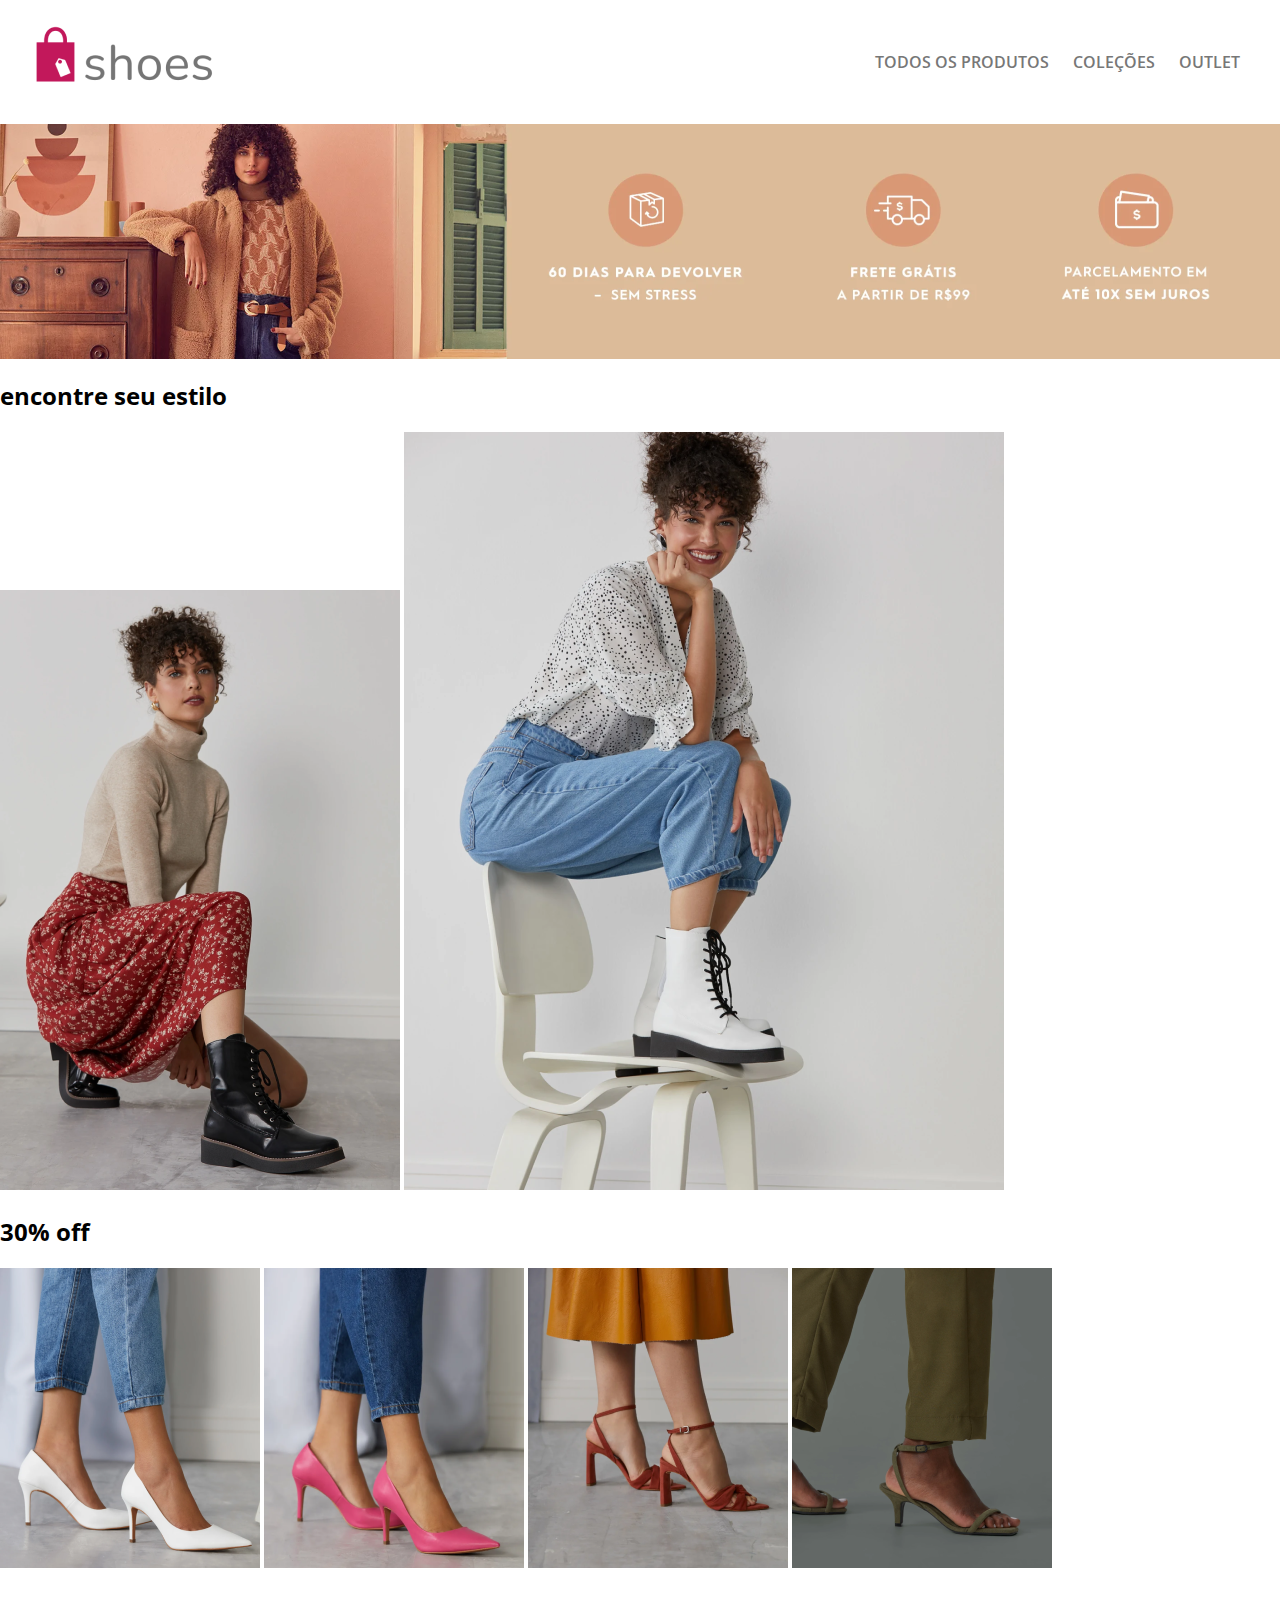
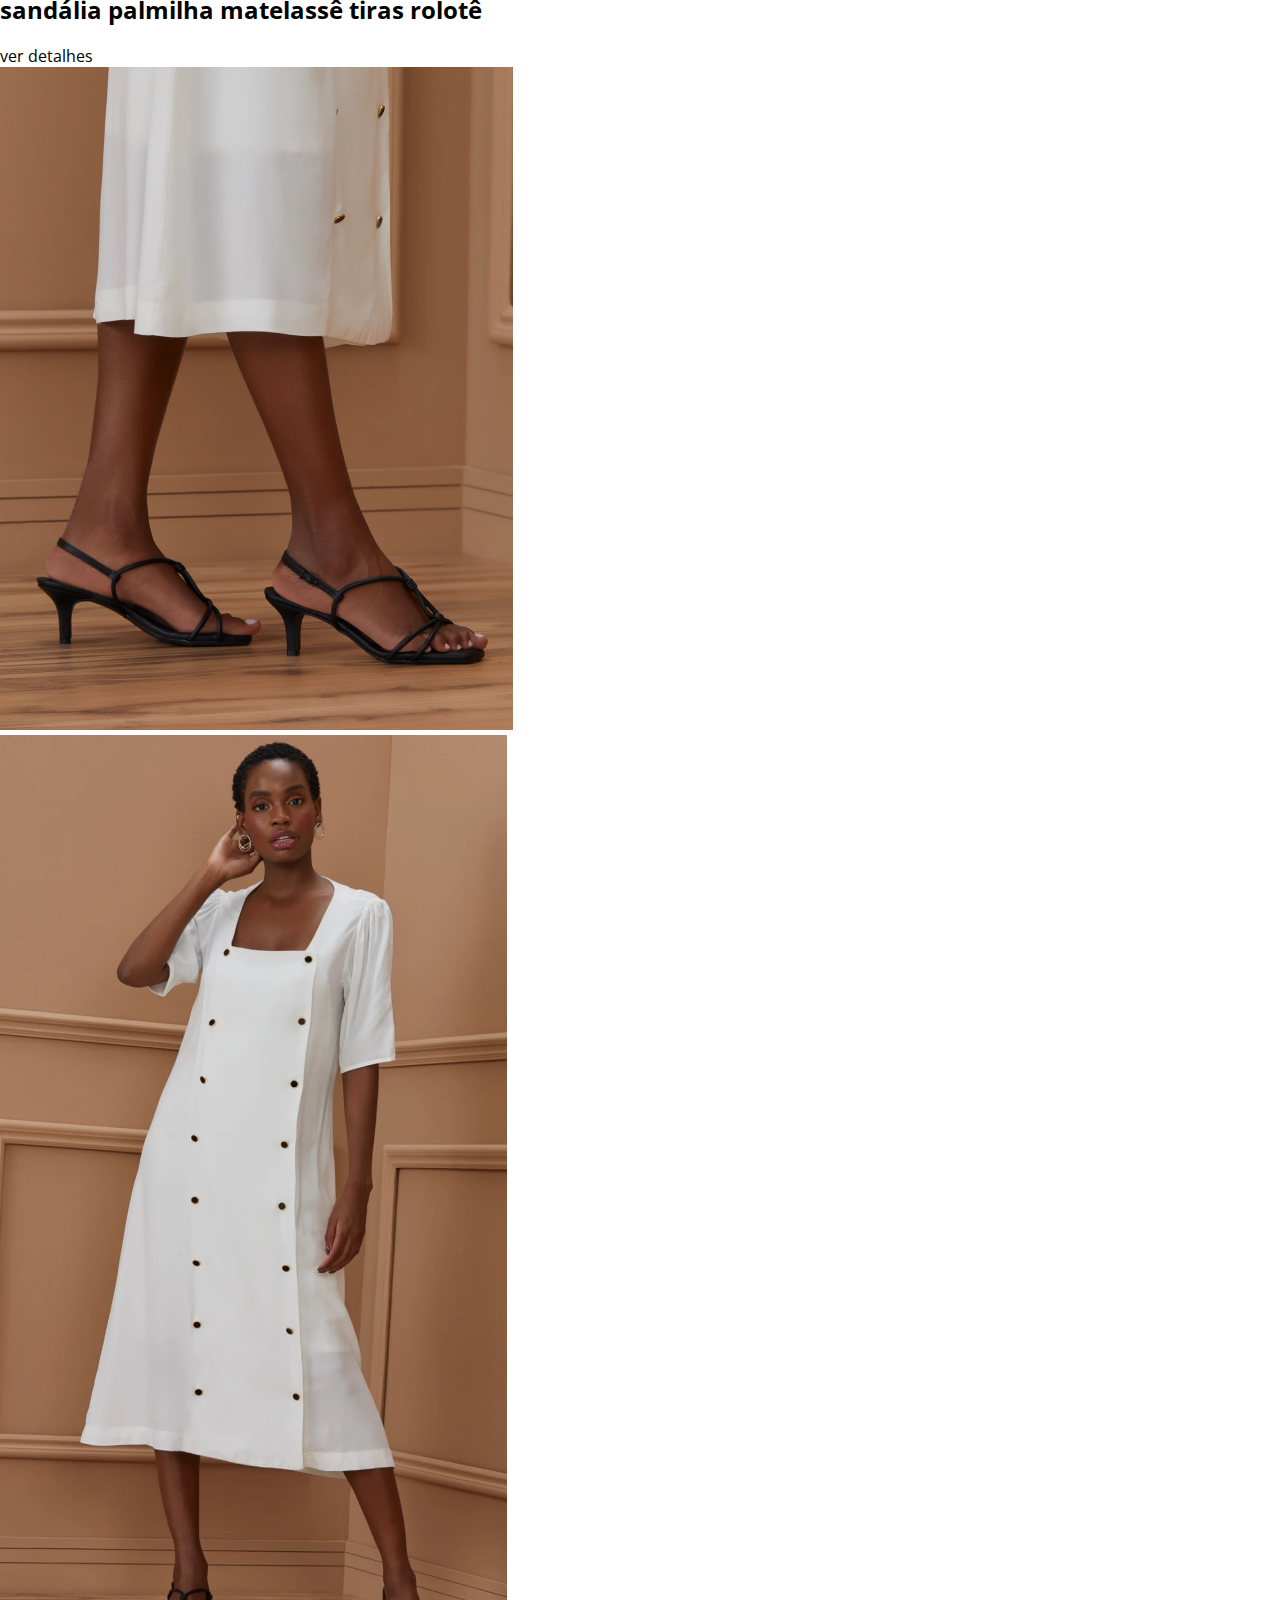
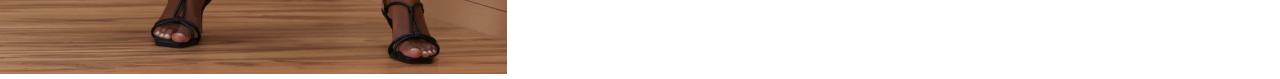
==== index.html @ c6f13b26 "Criando estrutura do projeto Shoes Store" ====
<!DOCTYPE html>
<html lang="en">
<head>
    <meta charset="UTF-8">
    <meta http-equiv="X-UA-Compatible" content="IE=edge">
    <meta name="viewport" content="width=device-width, initial-scale=1.0">
    <link rel="preconnect" href="https://fonts.gstatic.com">
    <link href="https://fonts.googleapis.com/css2?family=Open+Sans:wght@400;600;800&display=swap" rel="stylesheet">
    <link rel="stylesheet" href="css/style.css">
    <title>Shoes Store</title>
</head>
<body>
    <header class="container">
        <img src="./img/logo-color.png" alt="Logo">
        <nav>
            <a href="#" class="nav-link">Todos os produtos</a>
            <a href="#" class="nav-link">Coleções</a>
            <a href="#" class="nav-link">Outlet</a>
        </nav>
    </header>
    <main class="container">
        <section class="banner"></section>
        <section class="encontre-seu-estilo">
            <h2>encontre seu estilo</h2>
            <div class="featured">
                <img src="../img/photoshoot-1.png" alt="Photoshoot 1">
                <img src="../img/photoshoot-2.png" alt="Photoshoot 2">
            </div>
        </section>
        <section class="30-off">
            <h2>30% off</h2>
            <div class="promo">
                <img src="../img/shoes1.png" alt="Shoe 1">
                <img src="../img/shoes2.png" alt="Shoe 2">
                <img src="../img/shoes3.png" alt="Shoe 3">
                <img src="../img/shoes4.png" alt="Shoe 4">
            </div>
        </section>
        <section class="detalhes-sandalia">
            <div class="coluna">
                <h2>sandália palmilha matelassê tiras rolotê</h2>
                <div class="button">ver detalhes</div>
                <img src="../img/photoshoot-3.png" alt="Photoshoot 3">
            </div>
            <div class="coluna">
                <img src="../img/photoshoot-4.png" alt="Photoshoot 4">
            </div>
        </section>
    </main>

    <footer>

    </footer>
</body>
</html>
---- css/style.css ----
* {
    box-sizing: border-box;
}

body {
    font-family: 'Open Sans', sans-serif;
    margin: 0;
}

.container {
    width: 100%;
    max-width: 1280px;
    margin: 0 auto;
}

header {
    display: flex;
    align-items: center;
    justify-content: space-between;
    padding: 10px 20px;
}

.nav-link {
    color: #777;
    font-weight: 600;
    text-decoration: none;
    text-transform: uppercase;
    padding-right: 20px;
}

.banner {
    background-image: url(../img/banner.png);
    height: 235px;
}
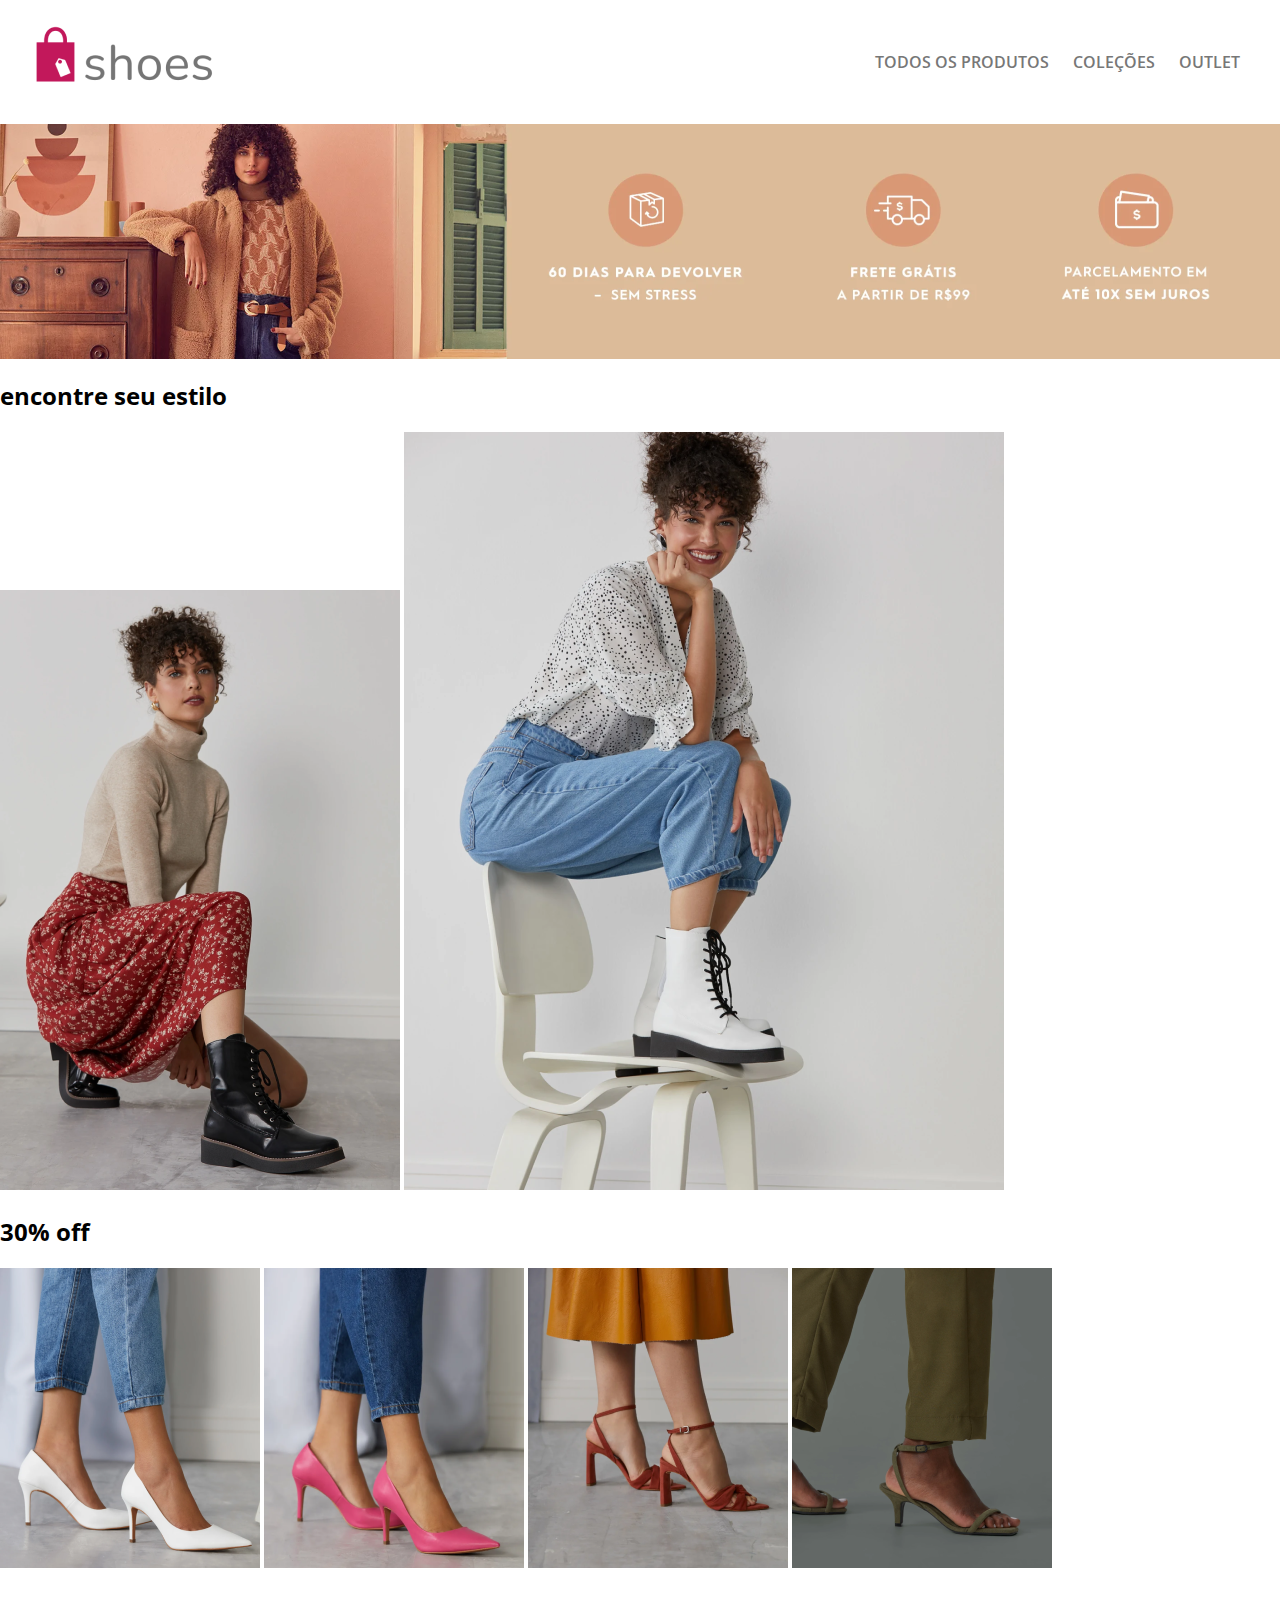
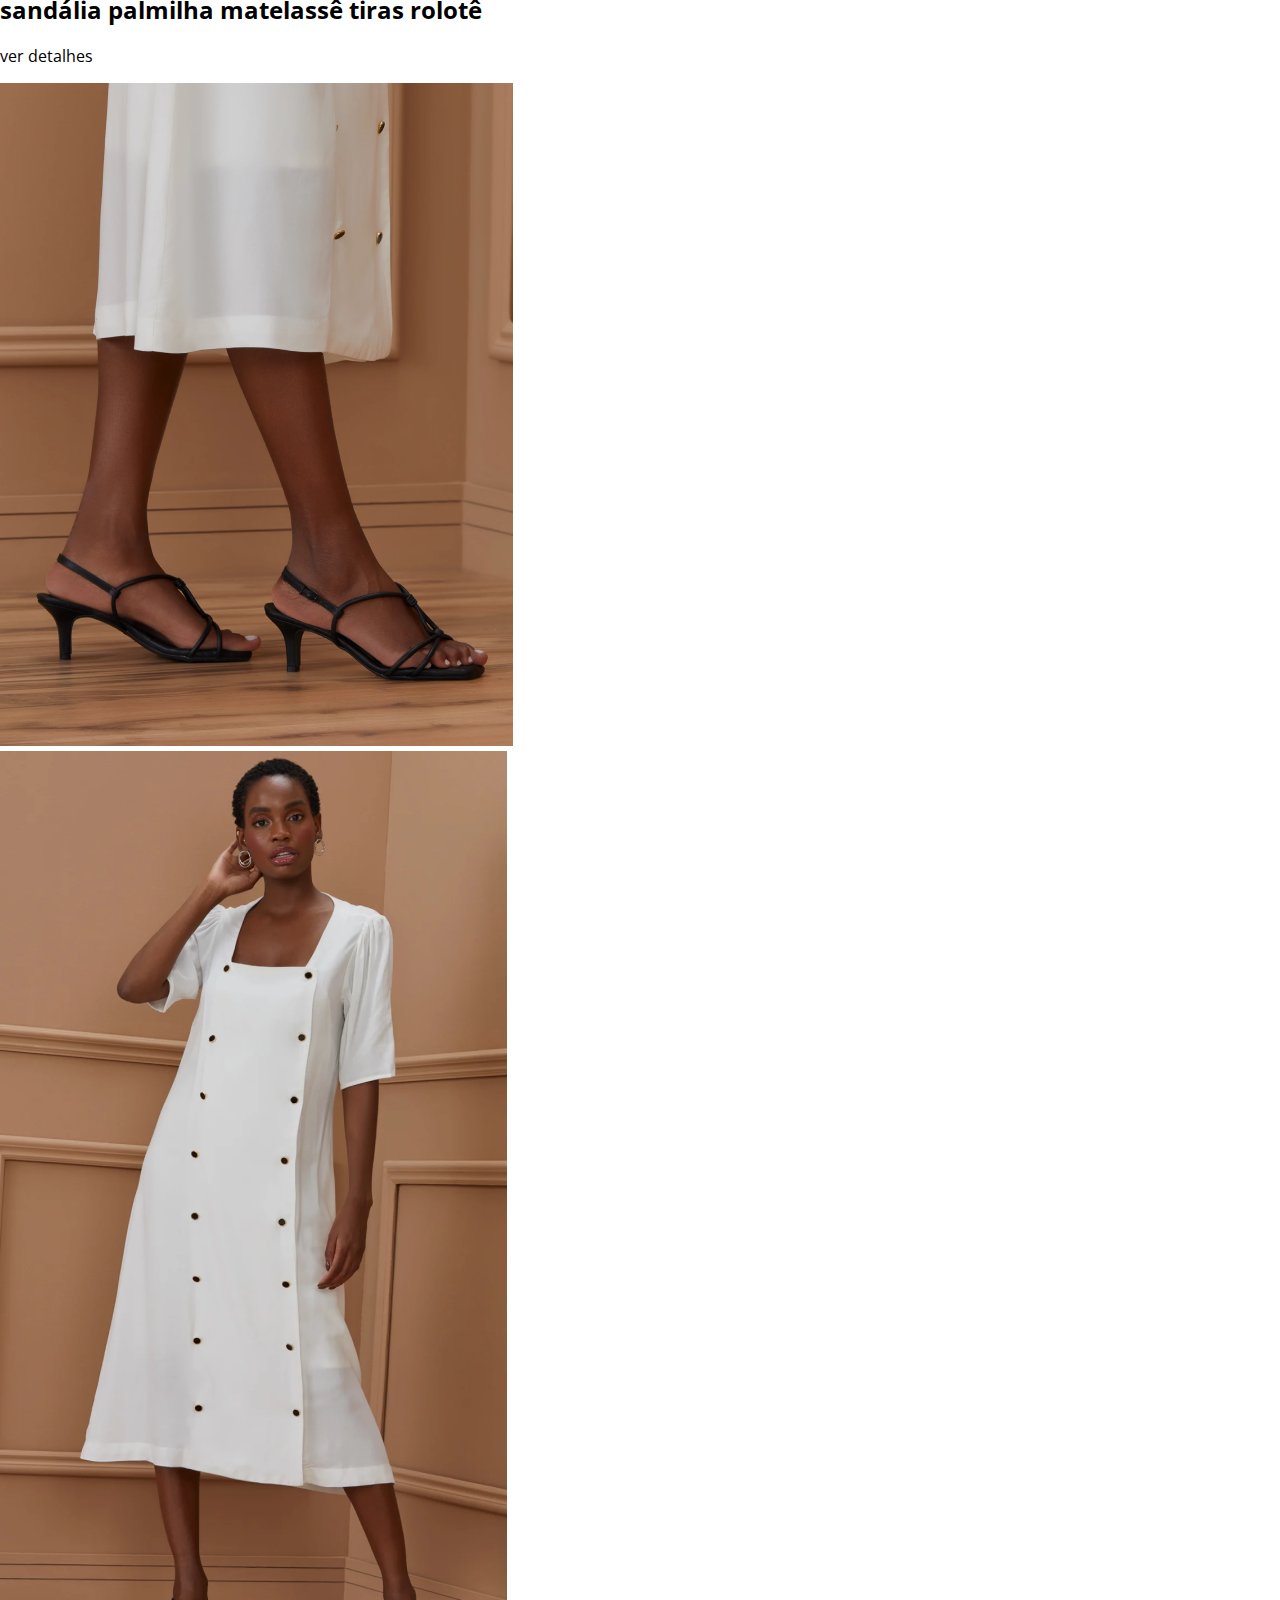
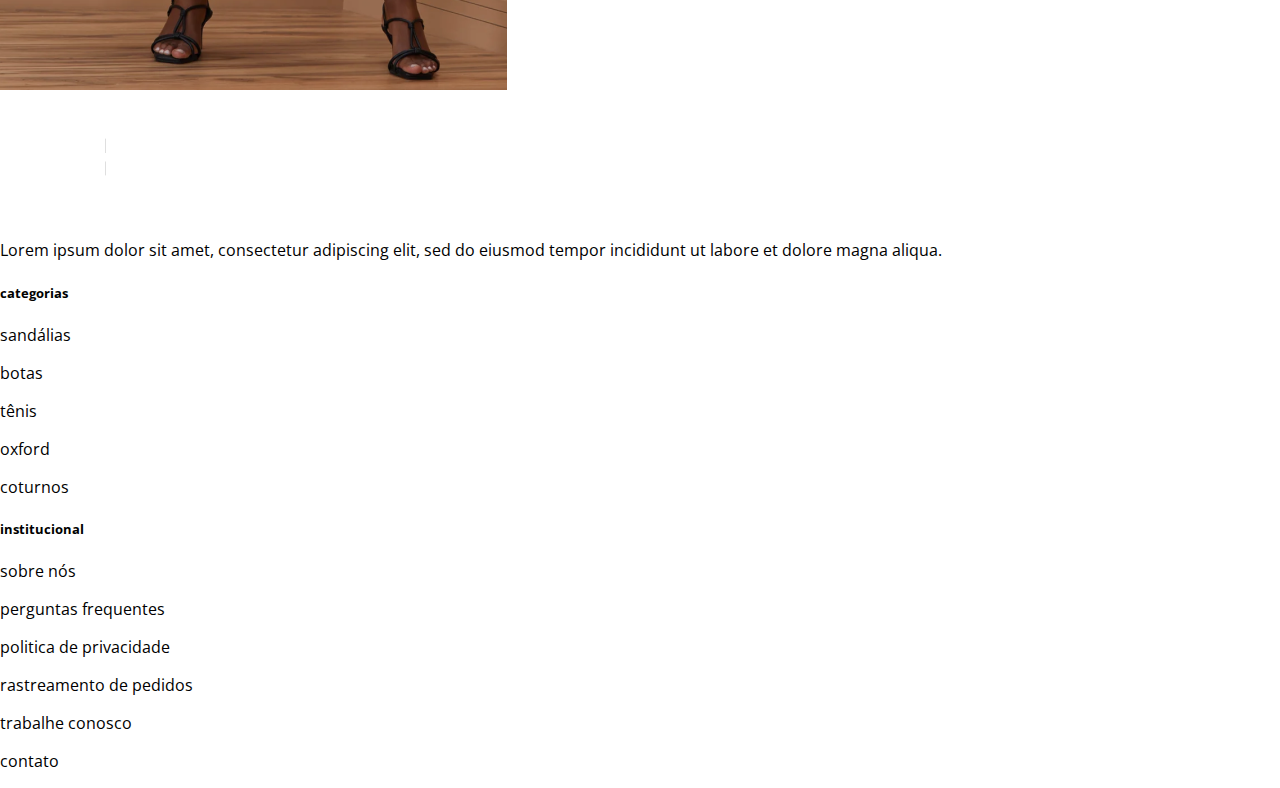
==== commit c87d8125: "Atualizando estrutura do footer da página" ====
--- a/index.html
+++ b/index.html
@@ -9,6 +9,7 @@
     <link rel="stylesheet" href="css/style.css">
     <title>Shoes Store</title>
 </head>
+
 <body>
     <header class="container">
         <img src="./img/logo-color.png" alt="Logo">
@@ -39,7 +40,9 @@
         <section class="detalhes-sandalia">
             <div class="coluna">
                 <h2>sandália palmilha matelassê tiras rolotê</h2>
-                <div class="button">ver detalhes</div>
+                <div class="button">
+                    <p>ver detalhes</p>
+                </div>
                 <img src="../img/photoshoot-3.png" alt="Photoshoot 3">
             </div>
             <div class="coluna">
@@ -48,8 +51,28 @@
         </section>
     </main>
 
-    <footer>
-
+    <footer class="container">
+        <section class="geral">
+            <img src="img\logo-white.png" alt="Logo">  
+            <p>Lorem ipsum dolor sit amet, consectetur adipiscing elit, sed do eiusmod tempor incididunt ut labore et dolore magna aliqua.</p>
+        </section>
+        <section class="categorias">
+            <h5>categorias</h5> 
+            <p>sandálias</p>
+            <p>botas</p>
+            <p>tênis</p>
+            <p>oxford</p>
+            <p>coturnos</p>
+        </section>
+        <section class="institucional">
+            <h5>institucional</h5>
+            <p>sobre nós</p>
+            <p>perguntas frequentes</p>
+            <p>politica de privacidade</p>
+            <p>rastreamento de pedidos</p>
+            <p>trabalhe conosco</p>
+            <p>contato</p>
+        </section>
     </footer>
 </body>
 </html>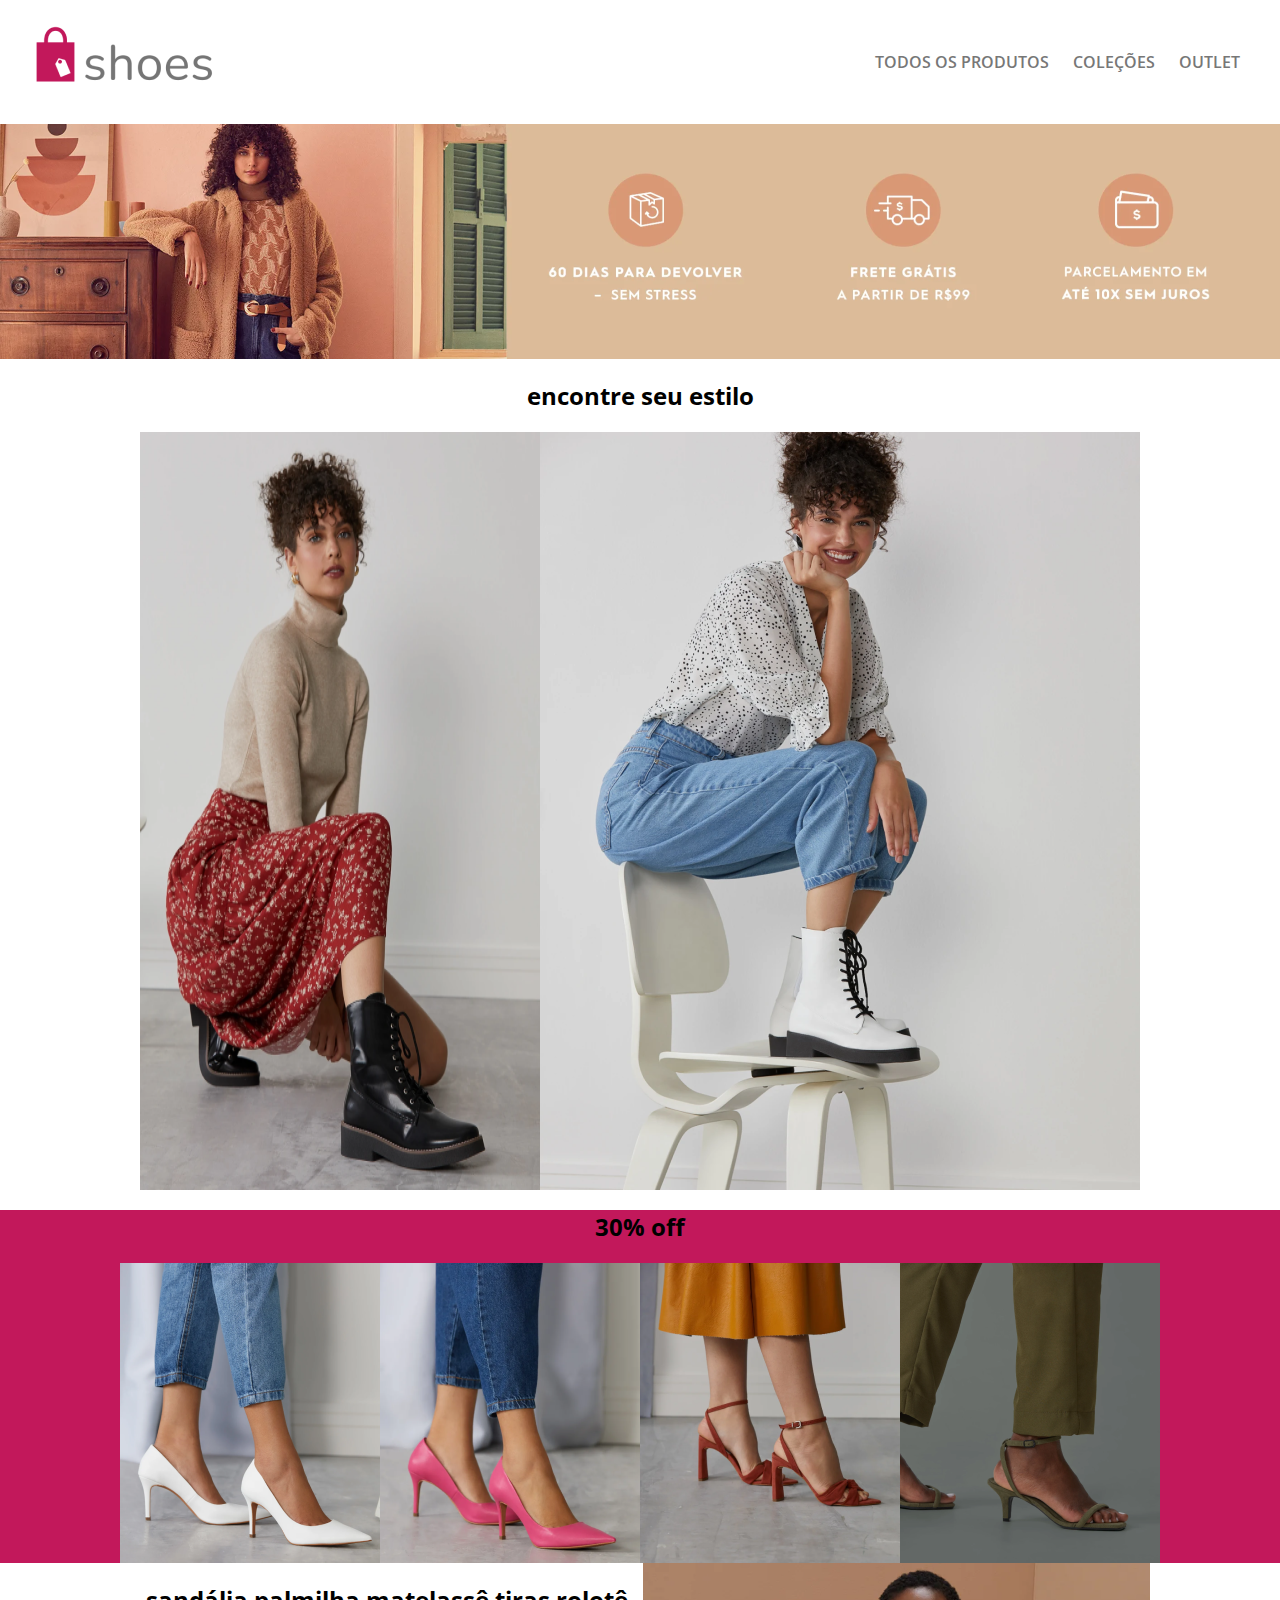
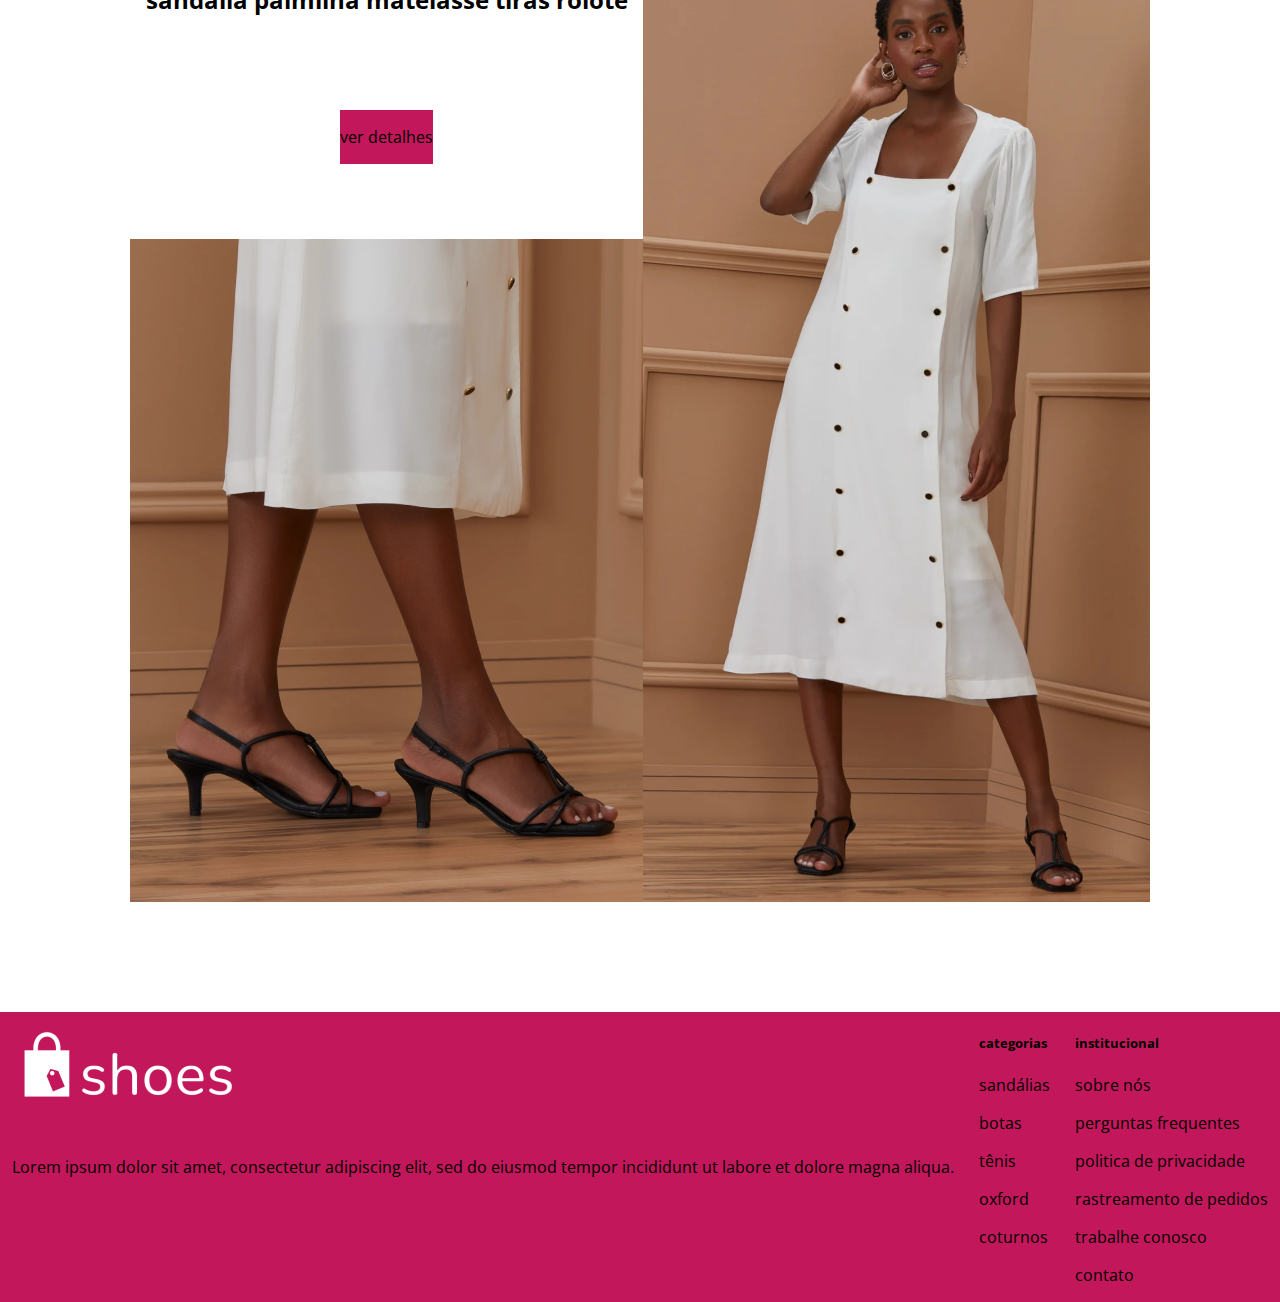
==== commit d356c1dd: "Criando página "Trabalhe Conosco" para a aula de Form" ====
--- a/index.html
+++ b/index.html
@@ -28,7 +28,7 @@
                 <img src="../img/photoshoot-2.png" alt="Photoshoot 2">
             </div>
         </section>
-        <section class="30-off">
+        <section class="trinta-off">
             <h2>30% off</h2>
             <div class="promo">
                 <img src="../img/shoes1.png" alt="Shoe 1">
--- a/css/style.css
+++ b/css/style.css
@@ -1,3 +1,5 @@
+/* Aula de Flexbox */
+
 * {
     box-sizing: border-box;
 }
@@ -28,8 +30,116 @@
     padding-right: 20px;
 }
 
+main {
+    padding-bottom: 110px;
+}
+
 .banner {
     background-image: url(../img/banner.png);
     height: 235px;
 }
 
+/* Aula de Form - Especifico para "trabalhe-conosco.html" */
+
+.contato {
+    display: flex;
+}
+
+.contact-heading {
+    font-size: 40px;
+    font-weight: 600;
+    color: #575757;
+}
+
+form, article {
+    flex: 1;
+}
+
+form {
+    display: flex;
+    flex-direction: column;
+    margin-right: 40px;
+    color: #9b9b9b;
+}
+
+input, select {
+    margin-bottom: 15px;
+    padding: 5px 10px;
+    border: solid 1px #9b9b9b;
+}
+
+label {
+    font-size: 18px;
+    margin-bottom: 5px;
+}
+
+.curriculo {
+    display: flex;
+    margin: 22px 0;
+}
+
+button#upload {
+    background-color: #C4C4C4;
+    color: #FFFFFF;
+    font-size: 20px;
+    border: none;
+    width: 118px;
+    padding: 0 10px;
+    margin-left: 20px;
+}
+
+button#submit {
+    background-color: #C2185B;
+    color: #FFFFFF;
+    font-weight: 700;
+    font-size: 20px;
+    border: none;
+    padding: 5px 10px;
+}
+
+/* Atividade - Parte 1 */
+
+.encontre-seu-estilo h2 {
+    text-align: center;
+}
+
+.featured {
+    display: flex;
+    justify-content: center;
+}
+
+.trinta-off {
+    background-color: #C2185B;
+}
+
+.trinta-off h2 {
+    text-align: center;
+}
+
+.promo {
+    display: flex;
+    justify-content: center;
+}
+
+.detalhes-sandalia {
+    display: flex;
+    justify-content: center;
+}
+
+.detalhes-sandalia > .coluna {
+    display: flex;
+    flex-direction: column;
+    align-items: center;
+    justify-content: space-between;
+}
+
+.button {
+    background-color: #C2185B;
+}
+
+footer {
+    background-color: #C2185B;
+    display: flex;
+    justify-content: space-around;
+    align-items: flex-start;
+}
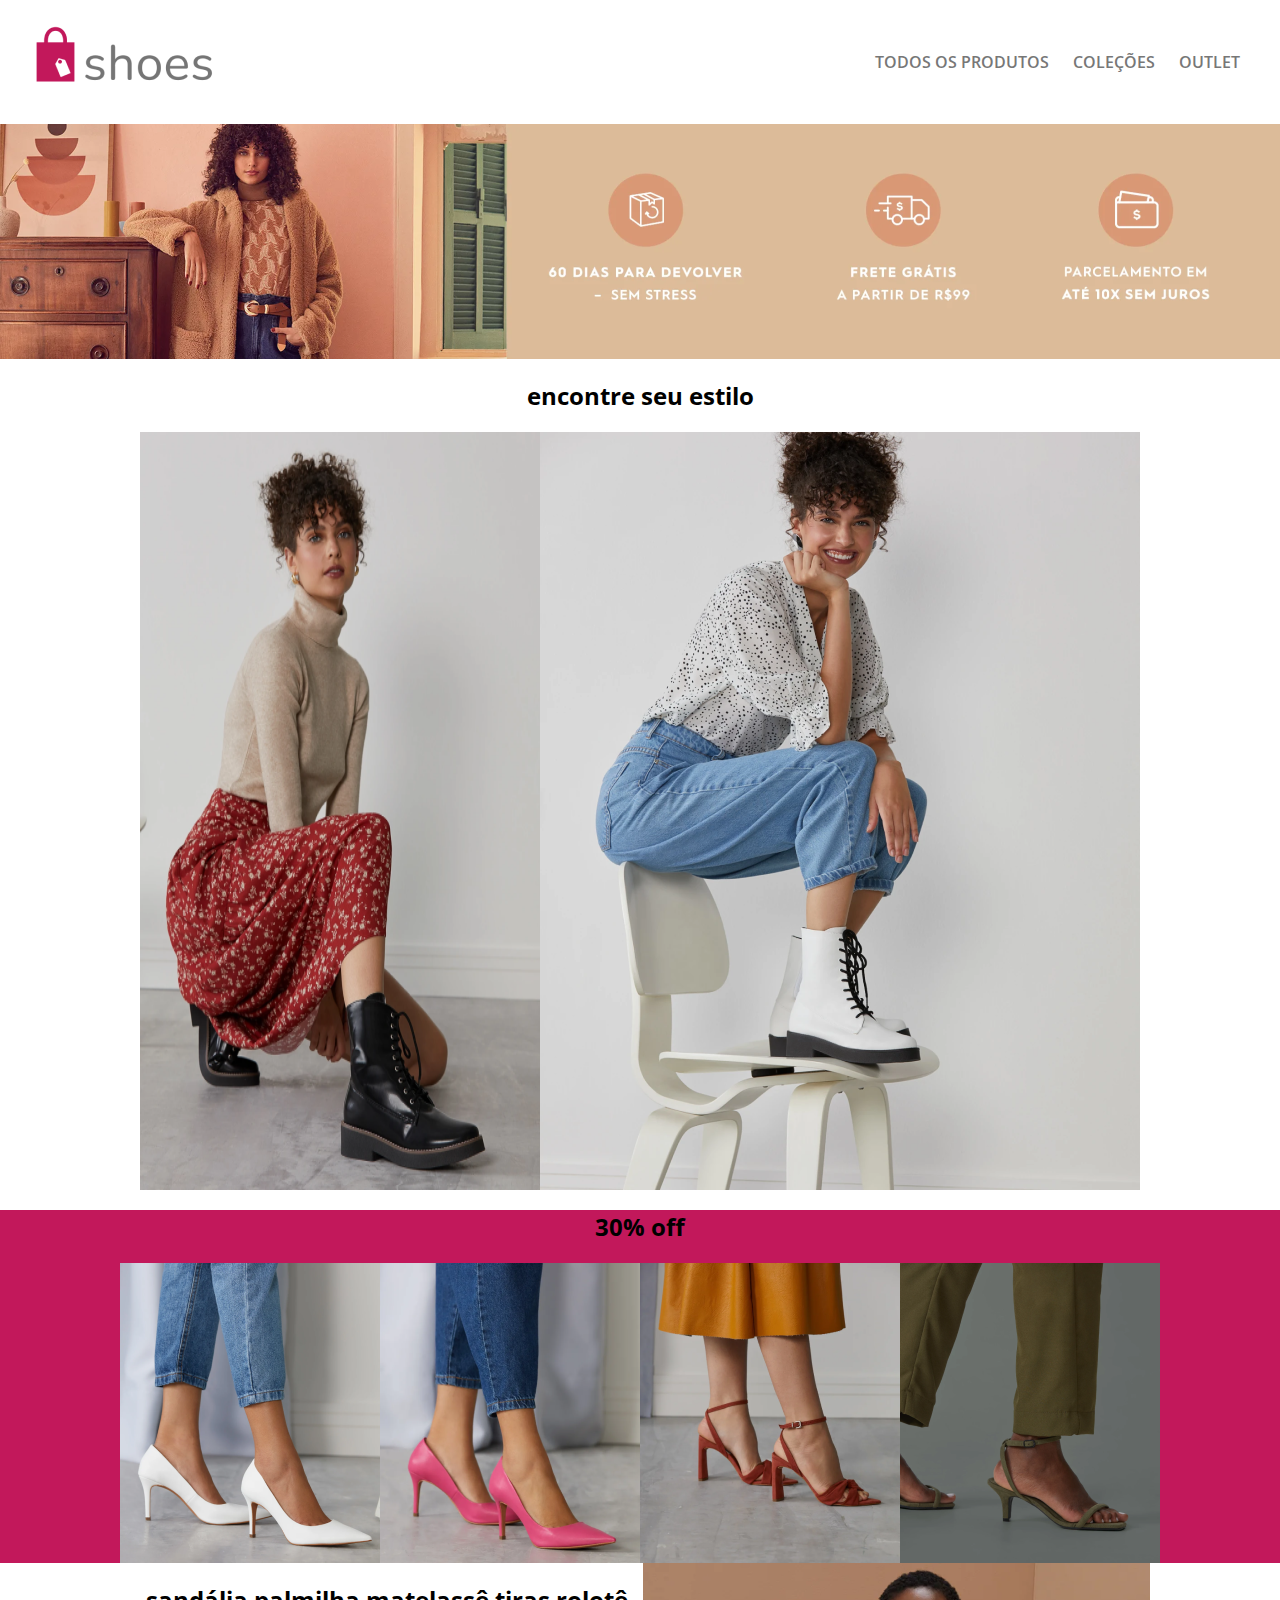
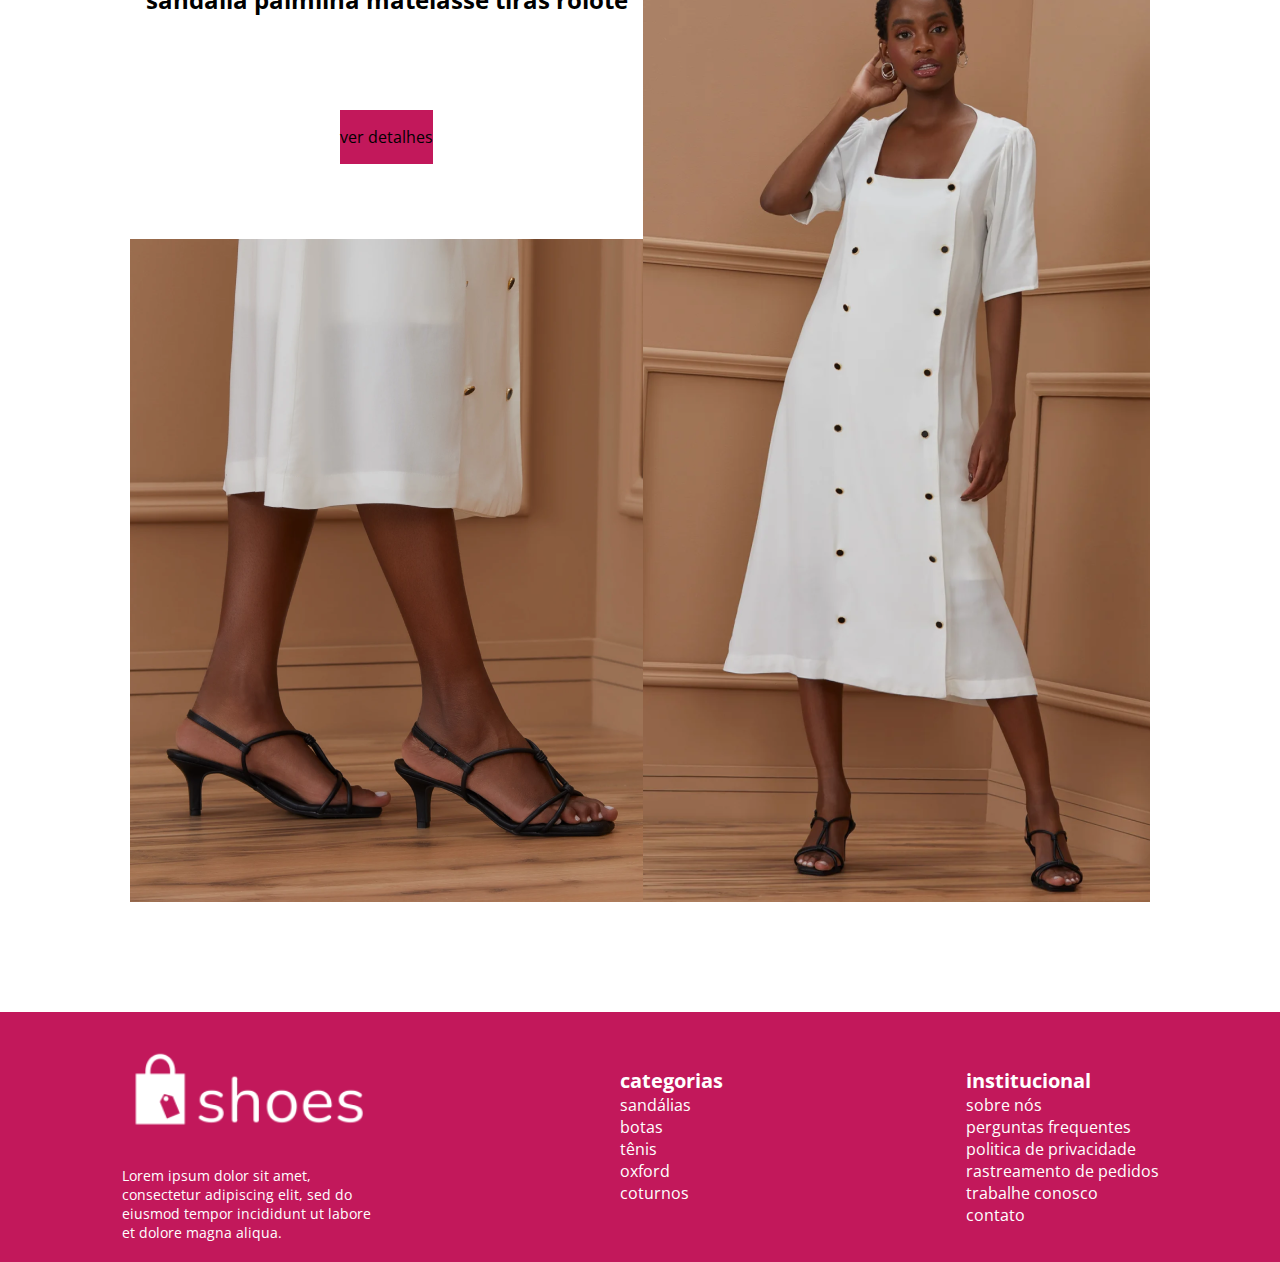
==== commit dbd9a384: "Estilo do footer + links entre as páginas" ====
--- a/index.html
+++ b/index.html
@@ -54,7 +54,10 @@
     <footer class="container">
         <section class="geral">
             <img src="img\logo-white.png" alt="Logo">  
-            <p>Lorem ipsum dolor sit amet, consectetur adipiscing elit, sed do eiusmod tempor incididunt ut labore et dolore magna aliqua.</p>
+            <p>
+                Lorem ipsum dolor sit amet, consectetur adipiscing elit, sed do
+                eiusmod tempor incididunt ut labore et dolore magna aliqua.
+            </p>
         </section>
         <section class="categorias">
             <h5>categorias</h5> 
@@ -70,7 +73,9 @@
             <p>perguntas frequentes</p>
             <p>politica de privacidade</p>
             <p>rastreamento de pedidos</p>
-            <p>trabalhe conosco</p>
+            <a href="trabalhe-conosco.html">
+                <p>trabalhe conosco</p>
+            </a>
             <p>contato</p>
         </section>
     </footer>
--- a/css/style.css
+++ b/css/style.css
@@ -30,16 +30,20 @@
     padding-right: 20px;
 }
 
-main {
-    padding-bottom: 110px;
-}
-
 .banner {
     background-image: url(../img/banner.png);
     height: 235px;
 }
 
 /* Aula de Form - Especifico para "trabalhe-conosco.html" */
+
+header.trabalhe-conosco {
+  box-shadow: 0px 1px 20px rgba(159, 159, 159, 0.65);
+}
+
+.conteudo-principal {
+  margin: 25px 80px 55px 120px;
+}
 
 .contato {
     display: flex;
@@ -58,7 +62,7 @@
 form {
     display: flex;
     flex-direction: column;
-    margin-right: 40px;
+    margin-right: 60px;
     color: #9b9b9b;
 }
 
@@ -124,6 +128,7 @@
 .detalhes-sandalia {
     display: flex;
     justify-content: center;
+    padding-bottom: 110px;
 }
 
 .detalhes-sandalia > .coluna {
@@ -139,7 +144,226 @@
 
 footer {
     background-color: #C2185B;
+    color: #FFFFFF;
+    height: 250px;
     display: flex;
     justify-content: space-around;
     align-items: flex-start;
 }
+
+footer .geral {
+  font-size: 14px;
+  width: 255px;
+  padding-top: 20px;
+  display: flex;
+  flex-direction: column;
+  justify-content: center;
+}
+
+.categorias, .institucional {
+  margin: 55px 0;
+}
+
+footer h5 {
+  font-weight: 700;
+  font-size: 20px;
+  margin: 0;
+}
+
+footer a {
+  text-decoration: none;
+  color: #FFFFFF;
+}
+
+footer p {
+  margin: 0;
+}
+
+
+/* 
+h2 {
+  font-family: "Open Sans";
+  font-style: normal;
+  font-weight: 800;
+  font-size: 60px;
+  line-height: 82px;
+  text-align: center;
+  color: #000000;
+  padding-top: 68px;
+  padding-bottom: 82px;
+}
+
+.featured {
+  display: flex;
+  justify-content: space-evenly;
+  align-items: center;
+  padding-bottom: 207px;
+}
+
+.off {
+  display: flex;
+  flex-direction: column;
+  justify-content: space-evenly;
+  width: 1280px;
+  height: 662px;
+  left: 0px;
+  top: 1554px;
+  background: #C2185B;
+}
+
+h3 {
+  margin: 0;
+  font-family: "Open Sans";
+  font-style: normal;
+  font-weight: 800;
+  font-size: 44px;
+  line-height: 60px;
+  color: #FFFFFF;
+  text-align: center;
+  text-transform: uppercase;
+}
+
+.promo {
+  display: flex;
+  align-items: flex-start;
+  justify-content: space-evenly;
+  padding-bottom: 50px;
+}
+
+.promo1 {
+  width: 260px;
+  height: 388px;
+  left: 102px;
+  top: 1729px;
+  background: #FFFFFF;
+  box-shadow: 0px 2px 6px rgba(0, 0, 0, 0.25);
+}
+
+.produto {
+  text-transform: uppercase;
+  font-family: "Open Sans";
+  font-weight: 600;
+  font-size: 16px;
+  line-height: 22px;
+  color: #000000;
+  padding-top: 18px;
+  padding-left: 11px;
+}
+
+.preco {
+  font-family: "Open Sans";
+  font-style: normal;
+  font-weight: normal;
+  font-size: 16px;
+  line-height: 22px;
+  color: #000000;
+  padding-bottom: 18px;
+  padding-left: 11px;
+}
+
+.detalhes-sandalia {
+      display:flex;
+      flex-direction: row;
+      margin: 163px 105px 125px 127px;
+  }
+
+.coluna {
+    display:flex;
+    flex-direction: column;
+    justify-content: space-between;
+    padding-right: 28px;
+}
+
+.sandalia {
+    margin: 0;
+    text-transform: uppercase;
+    font-family: "Open Sans";
+    font-style: normal;
+    font-weight: 600;
+    font-size: 39px;
+    line-height: 53px;
+}
+
+.button {
+  width: 403px;
+  height: 99px;
+  left: 127px;
+  top: 2501px;
+  background: #C2185B;
+}
+
+.button p {
+  margin: 0;
+  font-family: "Open Sans";
+  font-style: normal;
+  font-weight: 600;
+  font-size: 39px;
+  line-height: 53px;
+  color: #FFFFFF;
+  text-align: center;
+  padding-top: 23px;
+  padding-bottom: 23px;
+}
+
+footer {
+  display: flex;
+  align-items: center;
+  justify-content: space-between;
+  margin: 0 auto;
+  width: 1280px;
+  height: 248px;
+  left: 0px;
+  top: 3434px;
+  background: #C2185B;
+}
+
+footer .geral p {
+  margin-left: 127px;
+  width: 255px;
+  height: 91px;
+  left: 128px;
+  top: 3553px;
+  font-family: Open Sans;
+  font-style: normal;
+  font-weight: normal;
+  font-size: 14px;
+  line-height: 19px;
+  color: #FFFFFF;
+}
+
+footer .geral img {
+  padding-left: 127px;
+}
+
+h5 {
+  margin: 0;
+  font-family: "Open Sans";
+  font-style: normal;
+  font-weight: bold;
+  font-size: 20px;
+  line-height: 27px;
+  color: #FFFFFF;
+}
+.categorias {
+  margin-left: 150px;
+  width: 104px;
+  height: 137px;
+  font-family: "Open Sans";
+  font-style: normal;
+  font-weight: 400;
+  font-size: 16px;
+  line-height: 21px;
+  color: #FFFFFF;
+}
+
+.institucional {
+  margin-right: 148px;
+  width: 246px;
+  height: 161px;
+  font-family: "Open Sans";
+  font-style: normal;
+  font-weight: 400;
+  font-size: 16px;
+  line-height: 21px;
+  color: #FFFFFF;
+} */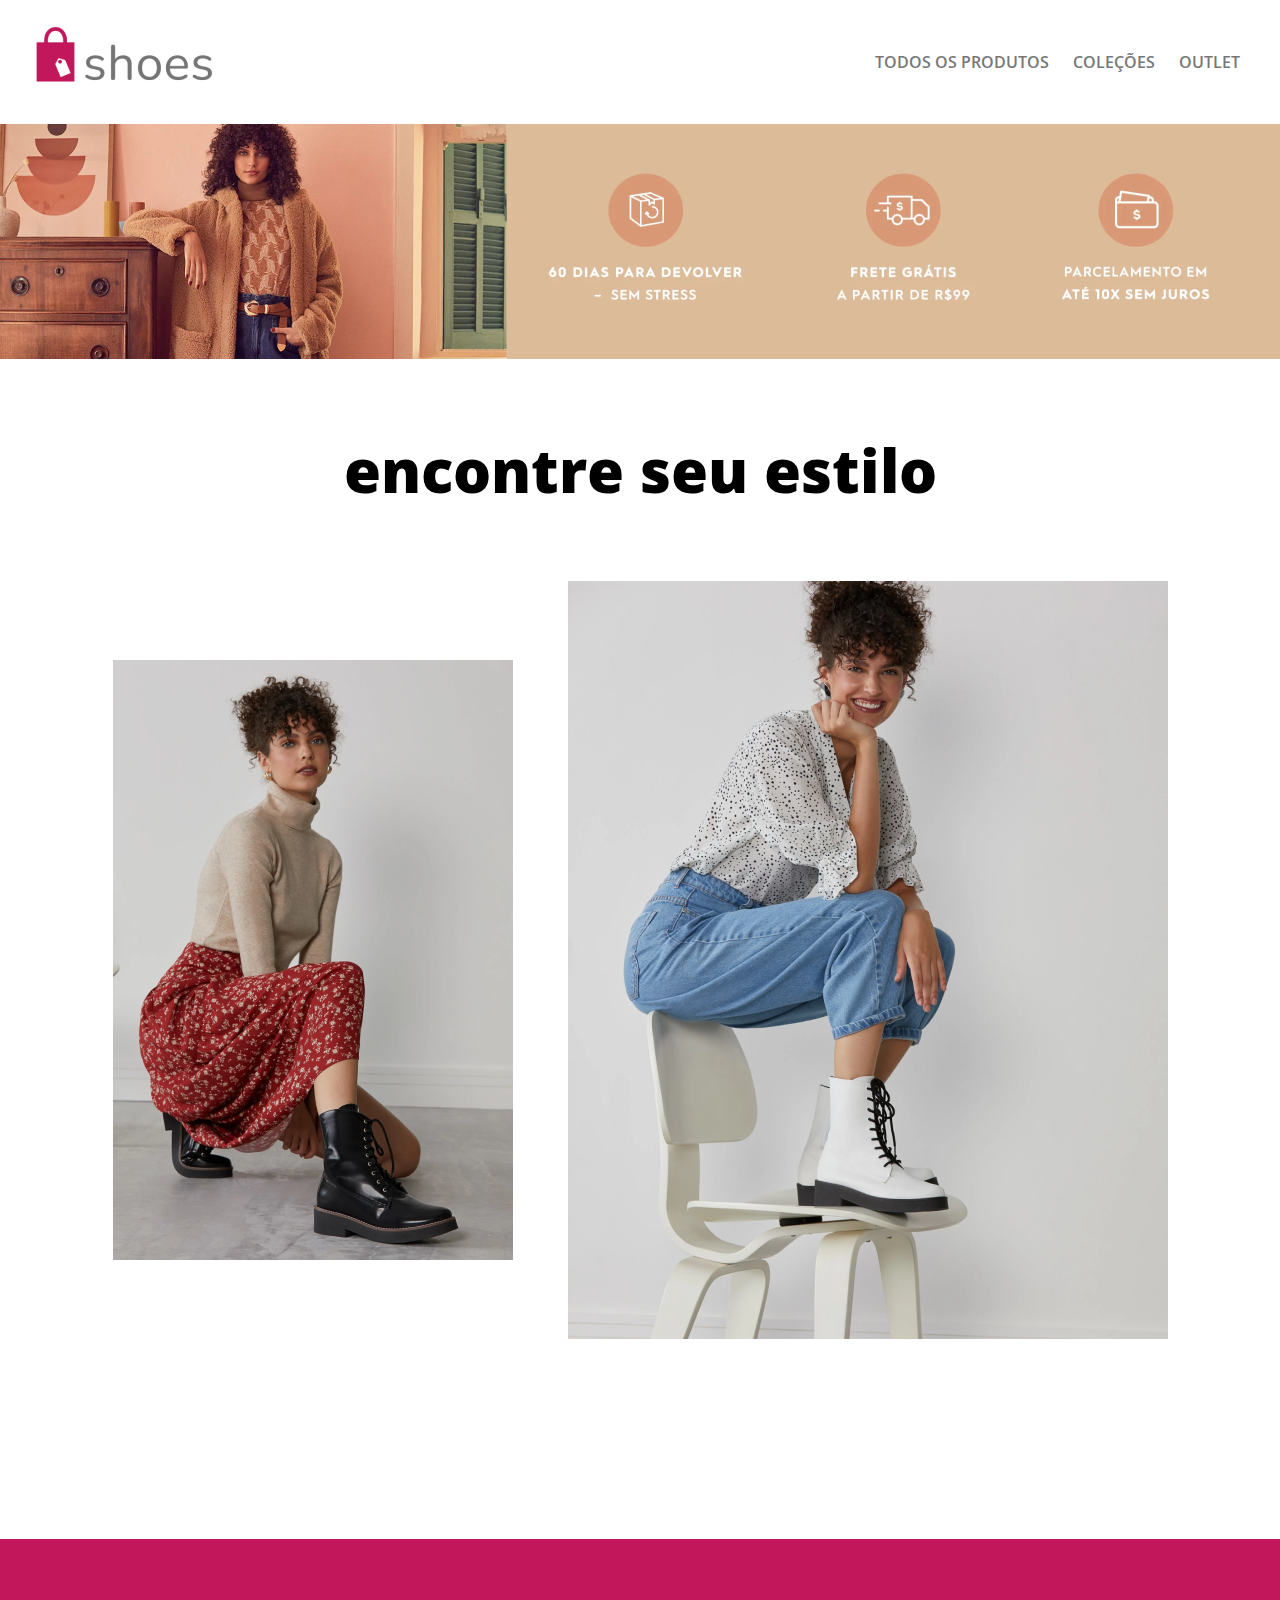
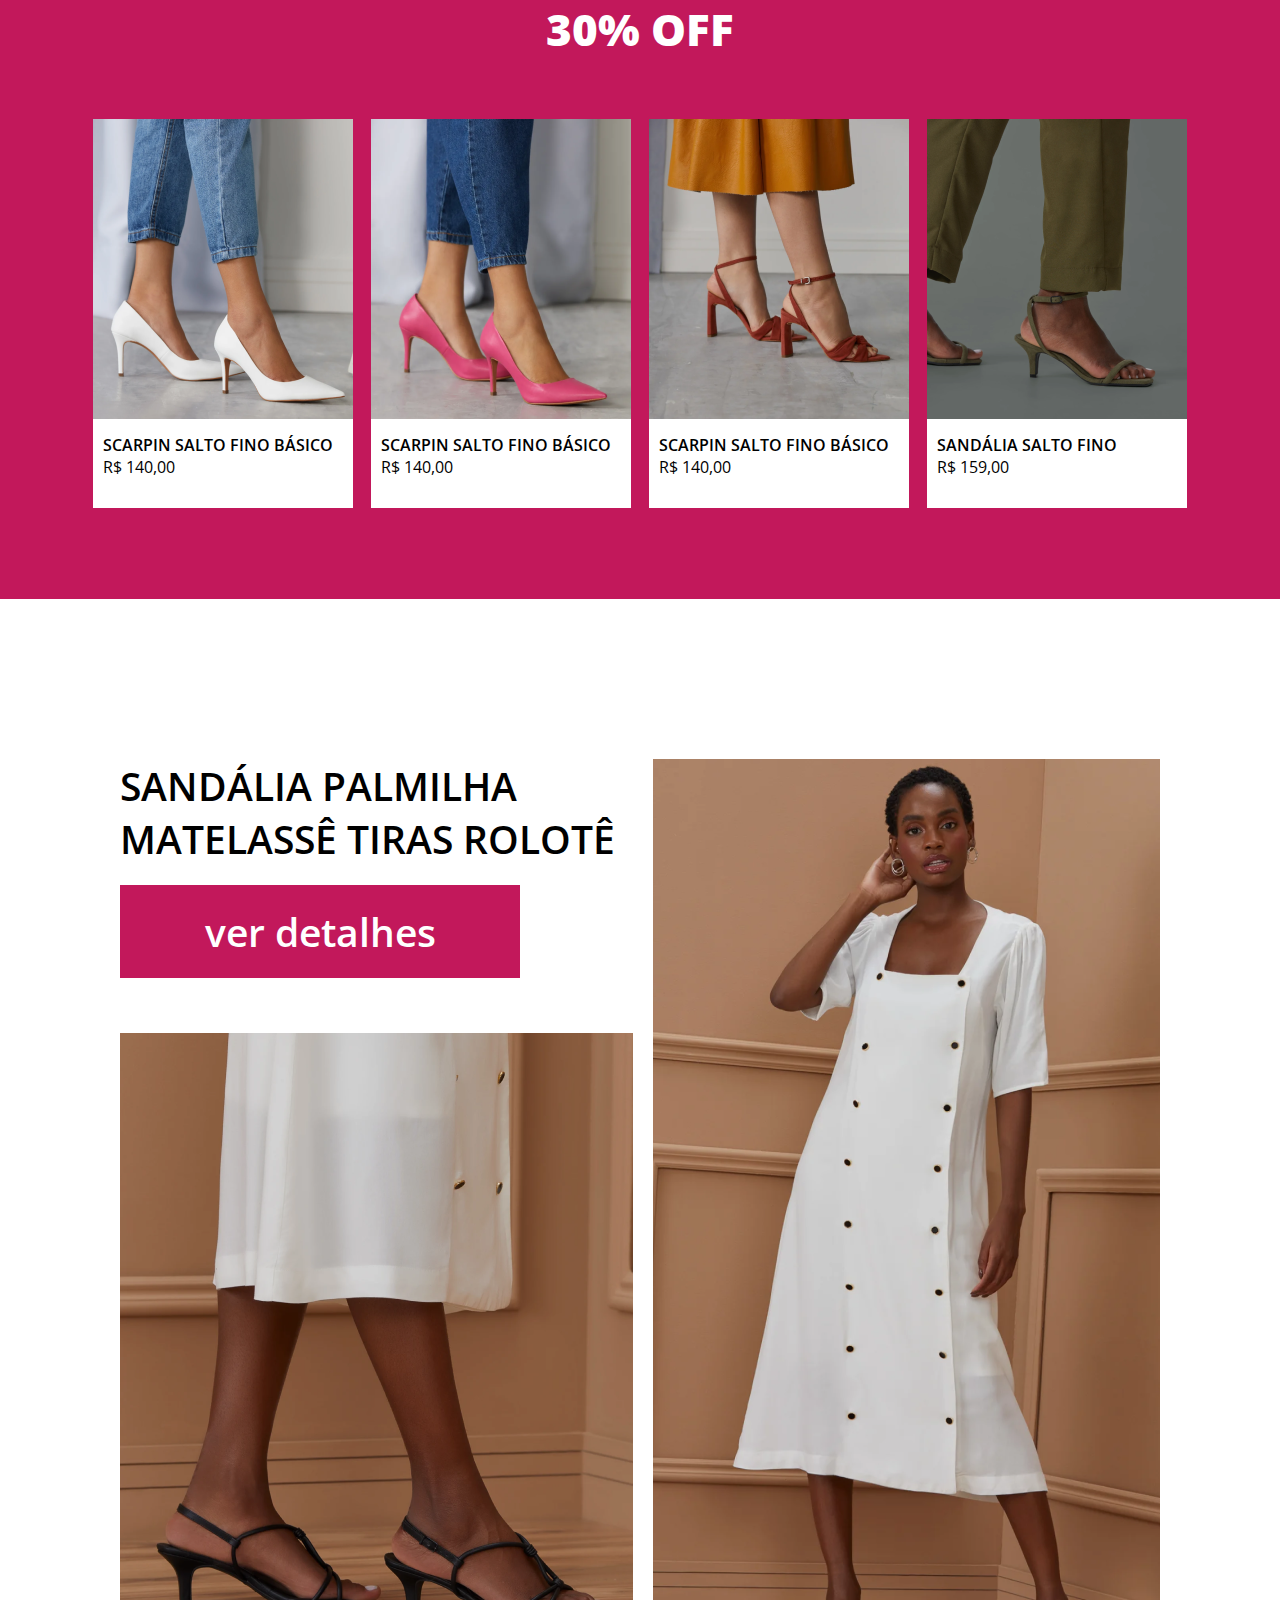
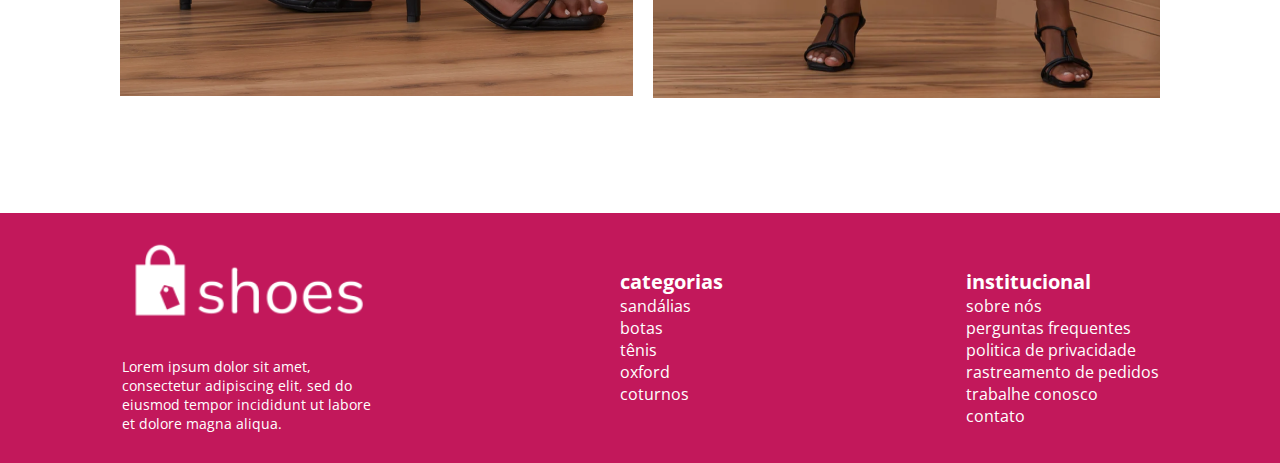
==== commit 8be83071: "Estilo da página principal" ====
--- a/index.html
+++ b/index.html
@@ -24,28 +24,60 @@
         <section class="encontre-seu-estilo">
             <h2>encontre seu estilo</h2>
             <div class="featured">
-                <img src="../img/photoshoot-1.png" alt="Photoshoot 1">
-                <img src="../img/photoshoot-2.png" alt="Photoshoot 2">
+                <img src="../img/photoshoot-1.png" id="photoshoot-1" alt="Photoshoot 1">
+                <img src="../img/photoshoot-2.png" id="photoshoot-2" alt="Photoshoot 2">
             </div>
         </section>
         <section class="trinta-off">
             <h2>30% off</h2>
             <div class="promo">
-                <img src="../img/shoes1.png" alt="Shoe 1">
-                <img src="../img/shoes2.png" alt="Shoe 2">
-                <img src="../img/shoes3.png" alt="Shoe 3">
-                <img src="../img/shoes4.png" alt="Shoe 4">
+                <div class="detalhes-1">
+                    <img src="../img/shoes1.png" alt="Shoe 1">
+                    <div class="descricao">
+                        <div class="titulo">
+                            <p>scarpin salto fino básico</p>
+                        </div>
+                        <p>R$ 140,00</p>
+                    </div>
+                </div>
+                <div class="detalhes-2">
+                    <img src="../img/shoes2.png" alt="Shoe 2">
+                    <div class="descricao">
+                        <div class="titulo">
+                            <p>scarpin salto fino básico</p>
+                        </div>
+                        <p>R$ 140,00</p>
+                    </div>
+                </div>
+                <div class="detalhes-3">
+                    <img src="../img/shoes3.png" alt="Shoe 3">
+                    <div class="descricao">
+                        <div class="titulo">
+                            <p>scarpin salto fino básico</p>
+                        </div>
+                        <p>R$ 140,00</p>
+                    </div>
+                </div>
+                <div class="detalhes-4">
+                    <img src="../img/shoes4.png" alt="Shoe 4">
+                    <div class="descricao">
+                        <div class="titulo">
+                            <p>sandália salto fino</p>
+                        </div>
+                        <p>R$ 159,00</p>
+                    </div>
+                </div>
             </div>
         </section>
         <section class="detalhes-sandalia">
-            <div class="coluna">
+            <div class="coluna-detalhes">
                 <h2>sandália palmilha matelassê tiras rolotê</h2>
                 <div class="button">
                     <p>ver detalhes</p>
                 </div>
                 <img src="../img/photoshoot-3.png" alt="Photoshoot 3">
             </div>
-            <div class="coluna">
+            <div class="coluna-banner">
                 <img src="../img/photoshoot-4.png" alt="Photoshoot 4">
             </div>
         </section>
--- a/css/style.css
+++ b/css/style.css
@@ -77,6 +77,10 @@
     margin-bottom: 5px;
 }
 
+textarea {
+  height: 80px;
+}
+
 .curriculo {
     display: flex;
     margin: 22px 0;
@@ -103,21 +107,37 @@
 
 /* Atividade - Parte 1 */
 
-.encontre-seu-estilo h2 {
+section.encontre-seu-estilo h2 {
     text-align: center;
+    font-weight: 800;
+    font-size: 60px;
+    padding: 20px 0;
 }
 
 .featured {
     display: flex;
     justify-content: center;
-}
-
-.trinta-off {
-    background-color: #C2185B;
+    align-items: center;
+    margin-bottom: 200px;
+}
+
+img#photoshoot-1 {
+  padding-right: 55px;
+}
+
+section.trinta-off {
+    background-color: #C2185B;
+    height: 660px;
 }
 
 .trinta-off h2 {
-    text-align: center;
+  color: #FFFFFF;
+  text-align: center;
+  font-weight: 800;
+  font-size: 44px;
+  text-transform: uppercase;
+  padding: 60px 0;
+  margin: 0;
 }
 
 .promo {
@@ -125,21 +145,60 @@
     justify-content: center;
 }
 
-.detalhes-sandalia {
+.detalhes-1, .detalhes-2, .detalhes-3, .detalhes-4 {
+  display: flex;
+  flex-direction: column;
+}
+
+.detalhes-1, .detalhes-2, .detalhes-3 {
+  padding-right: 18px;
+}
+
+.descricao {
+  background-color: #FFFFFF;
+  padding: 15px 0 30px 10px;
+}
+
+.descricao p {
+  margin: 0;
+}
+
+.titulo p {
+  font-weight: 600;
+  text-transform: uppercase;
+}
+
+section.detalhes-sandalia {
     display: flex;
     justify-content: center;
-    padding-bottom: 110px;
-}
-
-.detalhes-sandalia > .coluna {
+    margin: 160px 120px 110px;
+}
+
+.detalhes-sandalia h2 {
+  font-weight: 600;
+  font-size: 39px;
+  text-transform: uppercase;
+  margin: 0;
+}
+
+.coluna-detalhes {
     display: flex;
     flex-direction: column;
-    align-items: center;
-    justify-content: space-between;
+    align-items: flex-start;
 }
 
 .button {
     background-color: #C2185B;
+    color: #FFFFFF;
+    width: 400px;
+    margin: 20px 0 55px;
+}
+
+.button p {
+  text-align: center;
+  font-weight: 600;
+  font-size: 39px;
+  margin: 20px 0;
 }
 
 footer {
@@ -154,7 +213,7 @@
 footer .geral {
   font-size: 14px;
   width: 255px;
-  padding-top: 20px;
+  padding-top: 10px;
   display: flex;
   flex-direction: column;
   justify-content: center;
@@ -177,193 +236,4 @@
 
 footer p {
   margin: 0;
-}
-
-
-/* 
-h2 {
-  font-family: "Open Sans";
-  font-style: normal;
-  font-weight: 800;
-  font-size: 60px;
-  line-height: 82px;
-  text-align: center;
-  color: #000000;
-  padding-top: 68px;
-  padding-bottom: 82px;
-}
-
-.featured {
-  display: flex;
-  justify-content: space-evenly;
-  align-items: center;
-  padding-bottom: 207px;
-}
-
-.off {
-  display: flex;
-  flex-direction: column;
-  justify-content: space-evenly;
-  width: 1280px;
-  height: 662px;
-  left: 0px;
-  top: 1554px;
-  background: #C2185B;
-}
-
-h3 {
-  margin: 0;
-  font-family: "Open Sans";
-  font-style: normal;
-  font-weight: 800;
-  font-size: 44px;
-  line-height: 60px;
-  color: #FFFFFF;
-  text-align: center;
-  text-transform: uppercase;
-}
-
-.promo {
-  display: flex;
-  align-items: flex-start;
-  justify-content: space-evenly;
-  padding-bottom: 50px;
-}
-
-.promo1 {
-  width: 260px;
-  height: 388px;
-  left: 102px;
-  top: 1729px;
-  background: #FFFFFF;
-  box-shadow: 0px 2px 6px rgba(0, 0, 0, 0.25);
-}
-
-.produto {
-  text-transform: uppercase;
-  font-family: "Open Sans";
-  font-weight: 600;
-  font-size: 16px;
-  line-height: 22px;
-  color: #000000;
-  padding-top: 18px;
-  padding-left: 11px;
-}
-
-.preco {
-  font-family: "Open Sans";
-  font-style: normal;
-  font-weight: normal;
-  font-size: 16px;
-  line-height: 22px;
-  color: #000000;
-  padding-bottom: 18px;
-  padding-left: 11px;
-}
-
-.detalhes-sandalia {
-      display:flex;
-      flex-direction: row;
-      margin: 163px 105px 125px 127px;
-  }
-
-.coluna {
-    display:flex;
-    flex-direction: column;
-    justify-content: space-between;
-    padding-right: 28px;
-}
-
-.sandalia {
-    margin: 0;
-    text-transform: uppercase;
-    font-family: "Open Sans";
-    font-style: normal;
-    font-weight: 600;
-    font-size: 39px;
-    line-height: 53px;
-}
-
-.button {
-  width: 403px;
-  height: 99px;
-  left: 127px;
-  top: 2501px;
-  background: #C2185B;
-}
-
-.button p {
-  margin: 0;
-  font-family: "Open Sans";
-  font-style: normal;
-  font-weight: 600;
-  font-size: 39px;
-  line-height: 53px;
-  color: #FFFFFF;
-  text-align: center;
-  padding-top: 23px;
-  padding-bottom: 23px;
-}
-
-footer {
-  display: flex;
-  align-items: center;
-  justify-content: space-between;
-  margin: 0 auto;
-  width: 1280px;
-  height: 248px;
-  left: 0px;
-  top: 3434px;
-  background: #C2185B;
-}
-
-footer .geral p {
-  margin-left: 127px;
-  width: 255px;
-  height: 91px;
-  left: 128px;
-  top: 3553px;
-  font-family: Open Sans;
-  font-style: normal;
-  font-weight: normal;
-  font-size: 14px;
-  line-height: 19px;
-  color: #FFFFFF;
-}
-
-footer .geral img {
-  padding-left: 127px;
-}
-
-h5 {
-  margin: 0;
-  font-family: "Open Sans";
-  font-style: normal;
-  font-weight: bold;
-  font-size: 20px;
-  line-height: 27px;
-  color: #FFFFFF;
-}
-.categorias {
-  margin-left: 150px;
-  width: 104px;
-  height: 137px;
-  font-family: "Open Sans";
-  font-style: normal;
-  font-weight: 400;
-  font-size: 16px;
-  line-height: 21px;
-  color: #FFFFFF;
-}
-
-.institucional {
-  margin-right: 148px;
-  width: 246px;
-  height: 161px;
-  font-family: "Open Sans";
-  font-style: normal;
-  font-weight: 400;
-  font-size: 16px;
-  line-height: 21px;
-  color: #FFFFFF;
-} */+}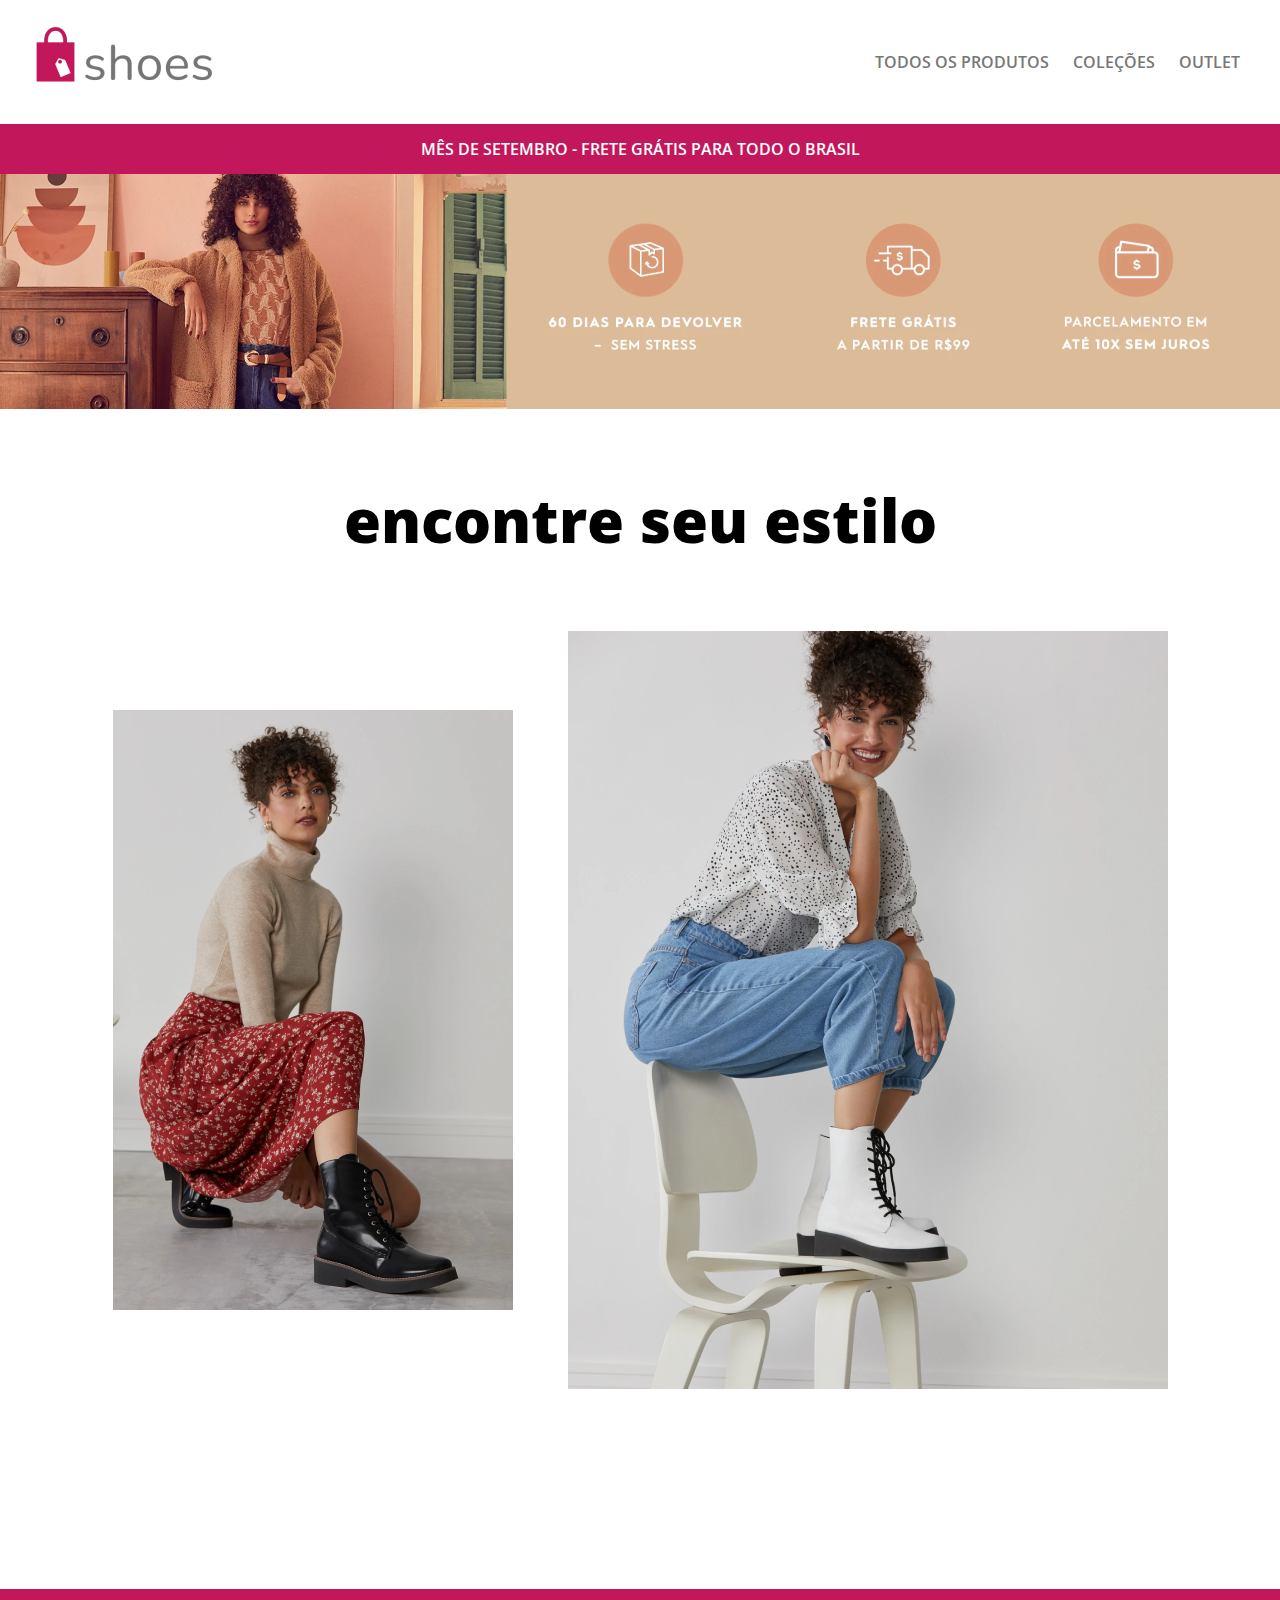
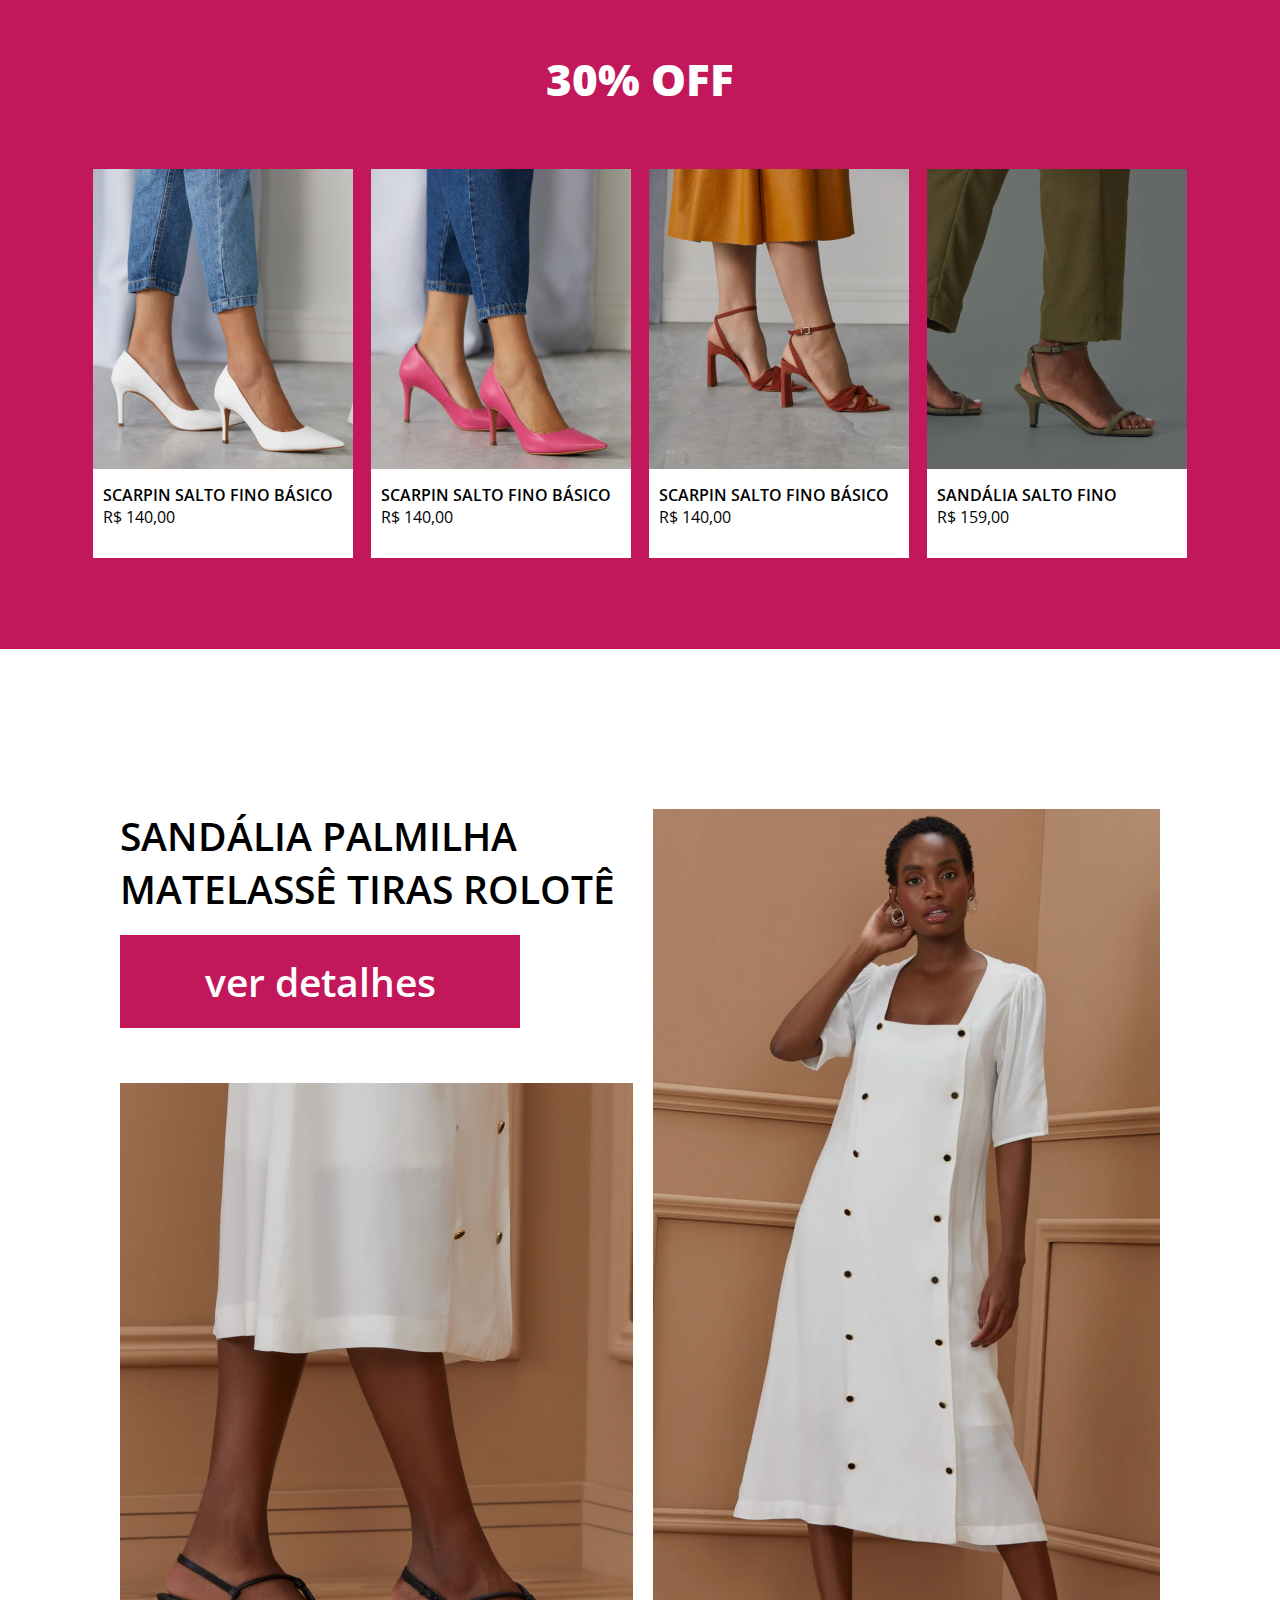
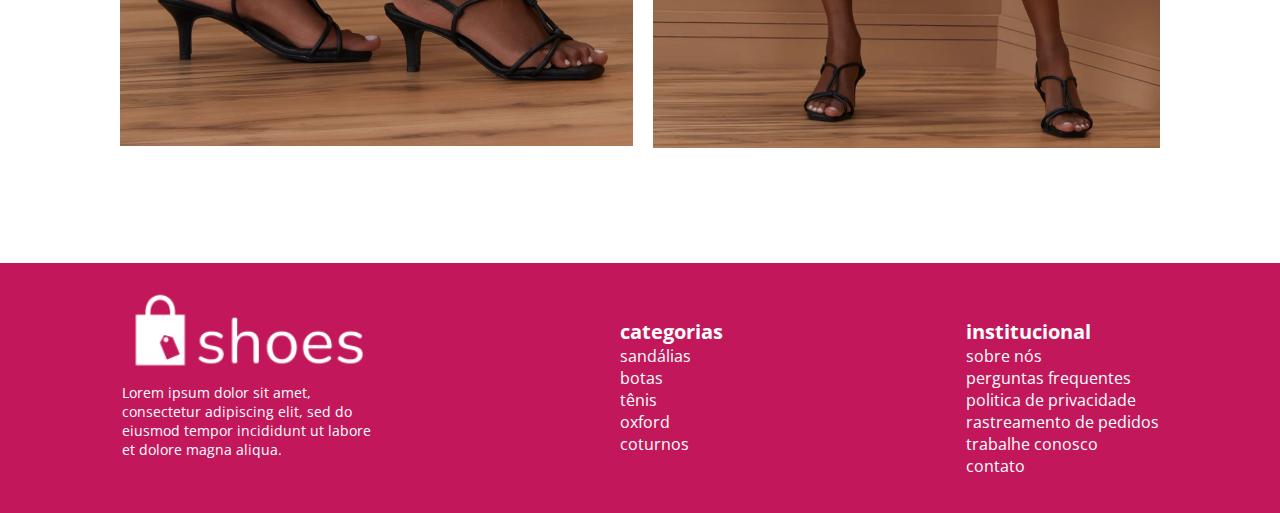
==== commit a07f2c32: "Adicionando banner promocional e transitions" ====
--- a/index.html
+++ b/index.html
@@ -20,19 +20,25 @@
         </nav>
     </header>
     <main class="container">
+        <section class="promo-frete">
+            <div class="red-box"></div>
+            <div class="texto-promo">
+                <span>mês de setembro - frete grátis para todo o Brasil</span>
+            </div>
+        </section>
         <section class="banner"></section>
         <section class="encontre-seu-estilo">
             <h2>encontre seu estilo</h2>
             <div class="featured">
-                <img src="../img/photoshoot-1.png" id="photoshoot-1" alt="Photoshoot 1">
-                <img src="../img/photoshoot-2.png" id="photoshoot-2" alt="Photoshoot 2">
+                <img src="./img/photoshoot-1.png" id="photoshoot-1" alt="Photoshoot 1">
+                <img src="./img/photoshoot-2.png" id="photoshoot-2" alt="Photoshoot 2">
             </div>
         </section>
         <section class="trinta-off">
             <h2>30% off</h2>
             <div class="promo">
                 <div class="detalhes-1">
-                    <img src="../img/shoes1.png" alt="Shoe 1">
+                    <img src="./img/shoes1.png" alt="Shoe 1">
                     <div class="descricao">
                         <div class="titulo">
                             <p>scarpin salto fino básico</p>
@@ -41,7 +47,7 @@
                     </div>
                 </div>
                 <div class="detalhes-2">
-                    <img src="../img/shoes2.png" alt="Shoe 2">
+                    <img src="./img/shoes2.png" alt="Shoe 2">
                     <div class="descricao">
                         <div class="titulo">
                             <p>scarpin salto fino básico</p>
@@ -50,7 +56,7 @@
                     </div>
                 </div>
                 <div class="detalhes-3">
-                    <img src="../img/shoes3.png" alt="Shoe 3">
+                    <img src="./img/shoes3.png" alt="Shoe 3">
                     <div class="descricao">
                         <div class="titulo">
                             <p>scarpin salto fino básico</p>
@@ -59,7 +65,7 @@
                     </div>
                 </div>
                 <div class="detalhes-4">
-                    <img src="../img/shoes4.png" alt="Shoe 4">
+                    <img src="./img/shoes4.png" alt="Shoe 4">
                     <div class="descricao">
                         <div class="titulo">
                             <p>sandália salto fino</p>
@@ -75,10 +81,10 @@
                 <div class="button">
                     <p>ver detalhes</p>
                 </div>
-                <img src="../img/photoshoot-3.png" alt="Photoshoot 3">
+                <img src="./img/photoshoot-3.png" alt="Photoshoot 3">
             </div>
             <div class="coluna-banner">
-                <img src="../img/photoshoot-4.png" alt="Photoshoot 4">
+                <img src="./img/photoshoot-4.png" alt="Photoshoot 4">
             </div>
         </section>
     </main>
--- a/css/style.css
+++ b/css/style.css
@@ -236,4 +236,63 @@
 
 footer p {
   margin: 0;
-}+}
+
+.geral {
+  position: relative;
+}
+
+.geral p {
+  position: absolute;
+  top: 120px;
+}
+
+/* Atividade - Position e z-index */
+
+.container {
+  position: relative;
+}
+
+.promo-frete {
+  position: sticky;
+  top: 0;
+}
+
+.texto-promo {
+  position: absolute;
+  color: #FFFFFF;
+  text-transform: uppercase;
+  font-weight: 600;
+  text-align: center;
+  width: 100%;
+  margin-top: 14.2px;
+  top: 0;
+  /* z-index: 1; */
+}
+
+.red-box {
+  height: 50px;
+  background-color: #C2185B;
+  /* position: absolute;
+  z-index: 15; */
+}
+
+/* Atividade - Transitions */
+
+.texto-promo {
+  transition: all 0.3s;
+}
+.texto-promo:hover {
+  font-size: 24px;
+  color: aqua;
+  top: -5px;
+}
+
+button#submit {
+  transition: all 3s;
+}
+button#submit:hover {
+  color: #C2185B;
+  background-color: #FFFFFF;
+  box-shadow: 0px 1px 20px rgba(159, 159, 159, 0.65);
+}
